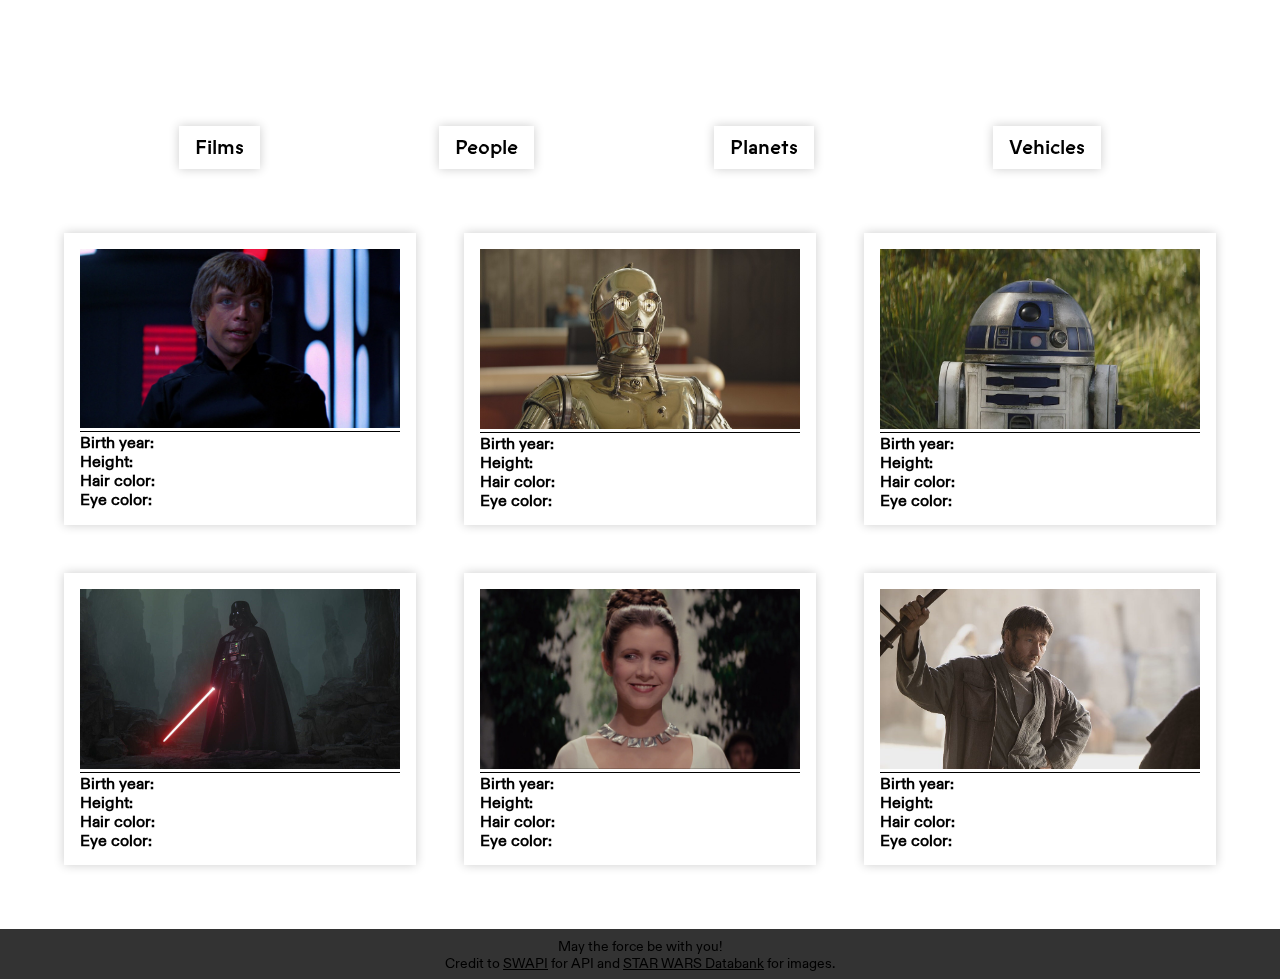
==== pages/people.html @ 91ada4ae "Add UI" ====
<!DOCTYPE html>
<html lang="en">
	<head>
		<meta charset="UTF-8">
		<meta name="viewport" content="width=device-width, initial-scale=1.0">
		<link rel="stylesheet" href="/styles/styles.css">
		<link rel="stylesheet" href="/styles/reset.css">
		<link rel="stylesheet" href="/styles/fonts.css">
		<title>Star Wars API by Ellen Brøter</title>
	</head>
	<body>
		<header>
			<a href="/index.html" target="_self">
				<img src="/assets/images/sw_logo.png" class="sw-logo" alt="Star Wars logo">
			</a>
		</header>

		<ul class="menu-buttons">
			<li>
				<a href="/pages/films.html">
					<button class="menu-button">
						Films
					</button>
				</a>
			</li>
			
			<li>
				<a href="/pages/people.html">
					<button class="menu-button">
						People
					</button>
				</a>
			</li>
			
			<li>
				<a href="/pages/planets.html">
					<button class="menu-button">
						Planets
					</button>
				</a>
			</li>
			
			<li>
				<a href="/pages/vehicles.html">
					<button class="menu-button">
						Vehicles
					</button>
				</a>
			</li>
		</ul>

		<main class="parent">
			<div class="card">
				<img src="/assets/images/people/luke-skywalker.jpeg" alt="Luke Skywalker">
				<ul>
					<li><h2 class="card__people1-name"></h2></li>
					<li><h3>Birth year:</h3><span class="card__people1-year"></span></li>
					<li><h3>Height:</h3><span class="card__people1-hei"></span></li>
					<li><h3>Hair color:</h3><span class="card__people1-hair"></span></li>
					<li><h3>Eye color:</h3><span class="card__people1-eye"></span></li>
				</ul>
			</div>
			<div class="card">
				<img src="/assets/images/people/c-3po.jpeg" alt="C-3PO">
				<ul>
					<li><h2 class="card__people2-name"></h2></li>
					<li><h3>Birth year:</h3><span class="card__people2-year"></span></li>
					<li><h3>Height:</h3><span class="card__people2-hei"></span></li>
					<li><h3>Hair color:</h3><span class="card__people2-hair"></span></li>
					<li><h3>Eye color:</h3><span class="card__people2-eye"></span></li>
				</ul>
			</div>
			<div class="card">
				<img src="/assets/images/people/r2-d2.jpeg" alt="R2-D2">
				<ul>
					<li><h2 class="card__people3-name"></h2></li>
					<li><h3>Birth year:</h3><span class="card__people3-year"></span></li>
					<li><h3>Height:</h3><span class="card__people3-hei"></span></li>
					<li><h3>Hair color:</h3><span class="card__people3-hair"></span></li>
					<li><h3>Eye color:</h3><span class="card__people3-eye"></span></li>
				</ul>
			</div>
			<div class="card">
				<img src="/assets/images/people/darth-vader.jpeg" alt="Darth Vader">
				<ul>
					<li><h2 class="card__people4-name"></h2></li>
					<li><h3>Birth year:</h3><span class="card__people4-year"></span></li>
					<li><h3>Height:</h3><span class="card__people4-hei"></span></li>
					<li><h3>Hair color:</h3><span class="card__people4-hair"></span></li>
					<li><h3>Eye color:</h3><span class="card__people4-eye"></span></li>
				</ul>
			</div>
			<div class="card">
				<img src="/assets/images/people/leia-organa.jpeg" alt="Leia Organa">
				<ul>
					<li><h2 class="card__people5-name"></h2></li>
					<li><h3>Birth year:</h3><span class="card__people5-year"></span></li>
					<li><h3>Height:</h3><span class="card__people5-hei"></span></li>
					<li><h3>Hair color:</h3><span class="card__people5-hair"></span></li>
					<li><h3>Eye color:</h3><span class="card__people5-eye"></span></li>
				</ul>
			</div>
			<div class="card">
				<img src="/assets/images/people/owen-lars.jpeg" alt="Owen Lars">
				<ul>
					<li><h2 class="card__people6-name"></h2></li>
					<li><h3>Birth year:</h3><span class="card__people6-year"></span></li>
					<li><h3>Height:</h3><span class="card__people6-hei"></span></li>
					<li><h3>Hair color:</h3><span class="card__people6-hair"></span></li>
					<li><h3>Eye color:</h3><span class="card__people6-eye"></span></li>
				</ul>
			</div>
		</main>
		<span class="error-message"></span>
		<footer>
			<p>May the force be with you!</p>
			<p>Credit to <a href="https://swapi.dev/" target="_blank">SWAPI</a> for API and <a href="https://www.starwars.com/databank" target="_blank">STAR WARS Databank</a> for images.</p>
		</footer>

		<script src="/js/people.js"></script>
	</body>
</html>
---- styles/styles.css ----
body {
	font-family: 'Diatype';
	font-size: 14px;
	background: url('/src/assets/images/sw_bg.jpg');
	background-size: cover;
	background-attachment: fixed;
	background-repeat: no-repeat;
	height: 100vh;
	display: flex;
	flex-direction: column;
}

header {
	display: flex;
	flex-flow: row nowrap;
	justify-content: center;
	padding: 1rem;
	padding-bottom: 1.25rem;
}

.sw-logo {
	width: 200px;
}

.menu-buttons {
	display: flex;
	flex-flow: row nowrap;
	justify-content: space-evenly;
}

.menu-button {
	font-family: 'Prophet';
	font-size: 20px;
	background-color: rgba(255, 255, 255, 0.5);	
	padding: 0.5rem 1rem;
	box-shadow: 0 0 10px rgba(0, 0, 0, 0.2);
}

.menu-button:hover {
	backdrop-filter: invert(80%);
}

.parent {
	display: grid;
	grid-template-columns: repeat(3, 1fr);
	grid-template-rows: repeat(2, 1fr);
	grid-column-gap: 3rem;
	grid-row-gap: 3rem;
	padding: 4rem 4rem 2rem 4rem;
}

.welcome-pagewrapper {
	display: flex;
	flex-direction: column;
	align-items: center;
	padding: 4rem;
}

.welcome-info {
	display: flex;
	flex-direction: column;
	align-items: center;
	background-color: rgba(255, 255, 255, 0.85);
	width: 50%;
	line-height: 1.5rem;
	padding: 1rem;
	box-shadow: 0 0 10px rgba(0, 0, 0, 0.2);
}

.welcome-info p {
	text-align: center;
}

.welcome-info img {
	width: 100%;
	max-width: 300px;
	padding: 1rem 0;
}

.card {
	background-color: rgba(255, 255, 255, 0.85);
	padding: 1rem;
	box-shadow: 0 0 10px rgba(0, 0, 0, 0.2);
}

.card-image {
	width: 50%;
	float: left;
	padding-right: 0.4rem;
}

h2 {
	border-bottom: 1px solid black;
}

a:link {
	text-decoration: underline;
}

.error-message {
	text-align: center;
	color: darkred;
	background-color: white;
	margin-bottom: 2rem;
	font-size: 16px;
}

footer {
	text-align: center;
	padding: 0.5rem;
	backdrop-filter: invert(80%);
}

@media screen and (max-width: 800px) {
	body {
		font-size: 12px;
	}

	.menu-button {
		font-size: 16px;
	}

	.parent {
		display: grid;
		grid-template-columns: repeat(2, 1fr);
		grid-template-rows: repeat(3, 1fr);
		grid-column-gap: 1.5rem;
		grid-row-gap: 1.5rem;
		padding: 2rem;
	}

	.welcome-info {
		width: 100%;
	}

	.card-image {
		width: 100%;
		float: none;
		padding-right: 0;
	}
}
---- styles/fonts.css ----
@font-face {
	font-family: 'Prophet';
	src: url("/assets/fonts/ABCProphetEdu-Medium.woff2");
	font-weight: 300;
	font-style: normal;
}

@font-face {
	font-family: 'Diatype';
	src: url("/assets/fonts/ABCDiatypeEdu-Regular.woff2");
	font-weight: 300;
	font-style: normal;
}
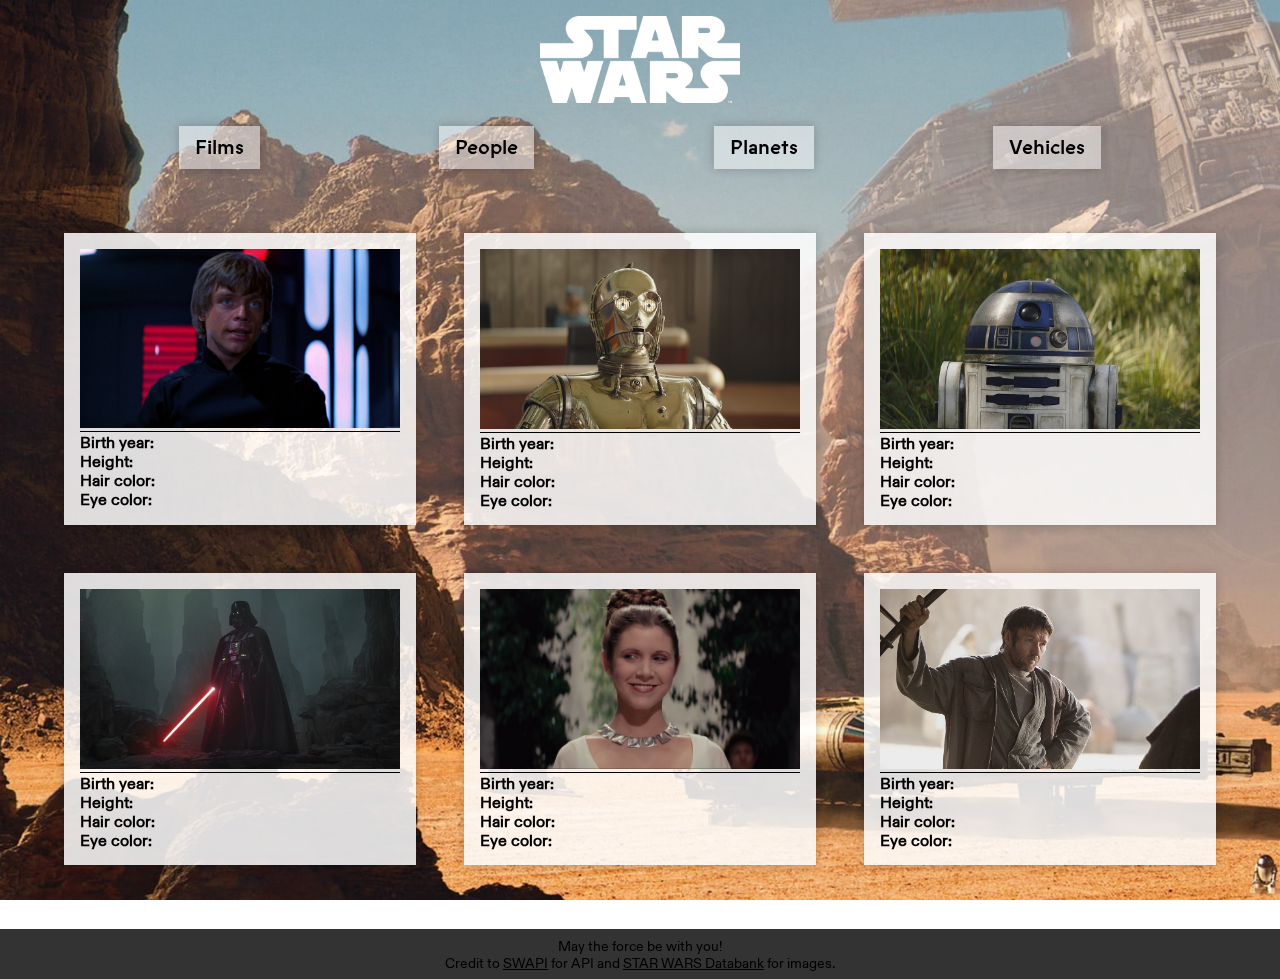
==== commit adc720ab: "Change image file path" ====
--- a/pages/people.html
+++ b/pages/people.html
@@ -117,6 +117,6 @@
 			<p>Credit to <a href="https://swapi.dev/" target="_blank">SWAPI</a> for API and <a href="https://www.starwars.com/databank" target="_blank">STAR WARS Databank</a> for images.</p>
 		</footer>
 
-		<script src="/js/people.js"></script>
+		<script src="/js/script.js"></script>
 	</body>
 </html>--- a/styles/styles.css
+++ b/styles/styles.css
@@ -1,7 +1,7 @@
 body {
 	font-family: 'Diatype';
 	font-size: 14px;
-	background: url('/src/assets/images/sw_bg.jpg');
+	background: url('/assets/images/sw_bg.jpg');
 	background-size: cover;
 	background-attachment: fixed;
 	background-repeat: no-repeat;
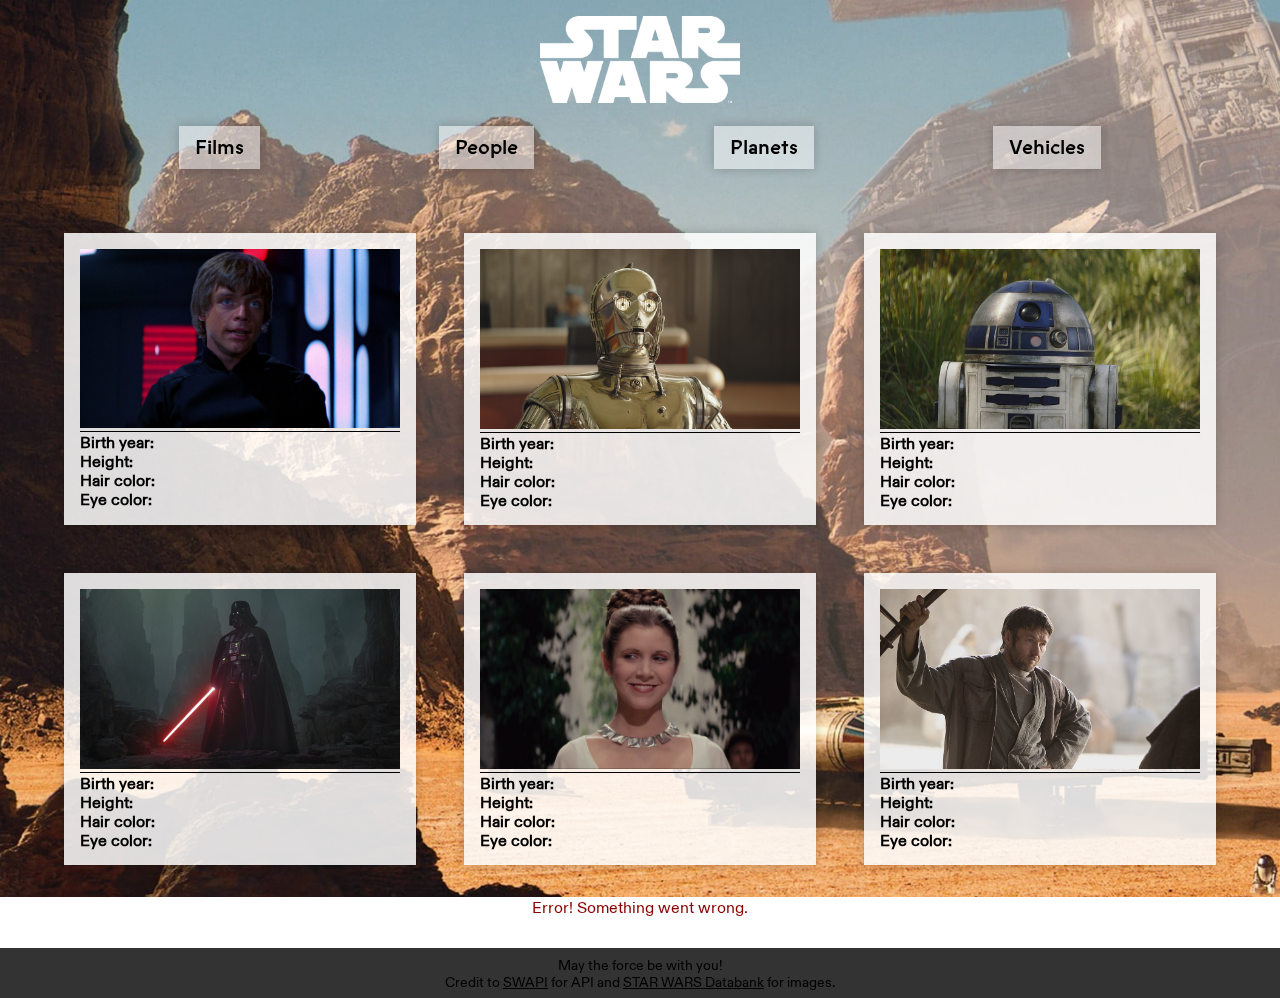
==== commit e8114936: "Add logic" ====
--- a/pages/people.html
+++ b/pages/people.html
@@ -111,7 +111,7 @@
 				</ul>
 			</div>
 		</main>
-		<span class="error-message"></span>
+		<span class="error-message error-people"></span>
 		<footer>
 			<p>May the force be with you!</p>
 			<p>Credit to <a href="https://swapi.dev/" target="_blank">SWAPI</a> for API and <a href="https://www.starwars.com/databank" target="_blank">STAR WARS Databank</a> for images.</p>
